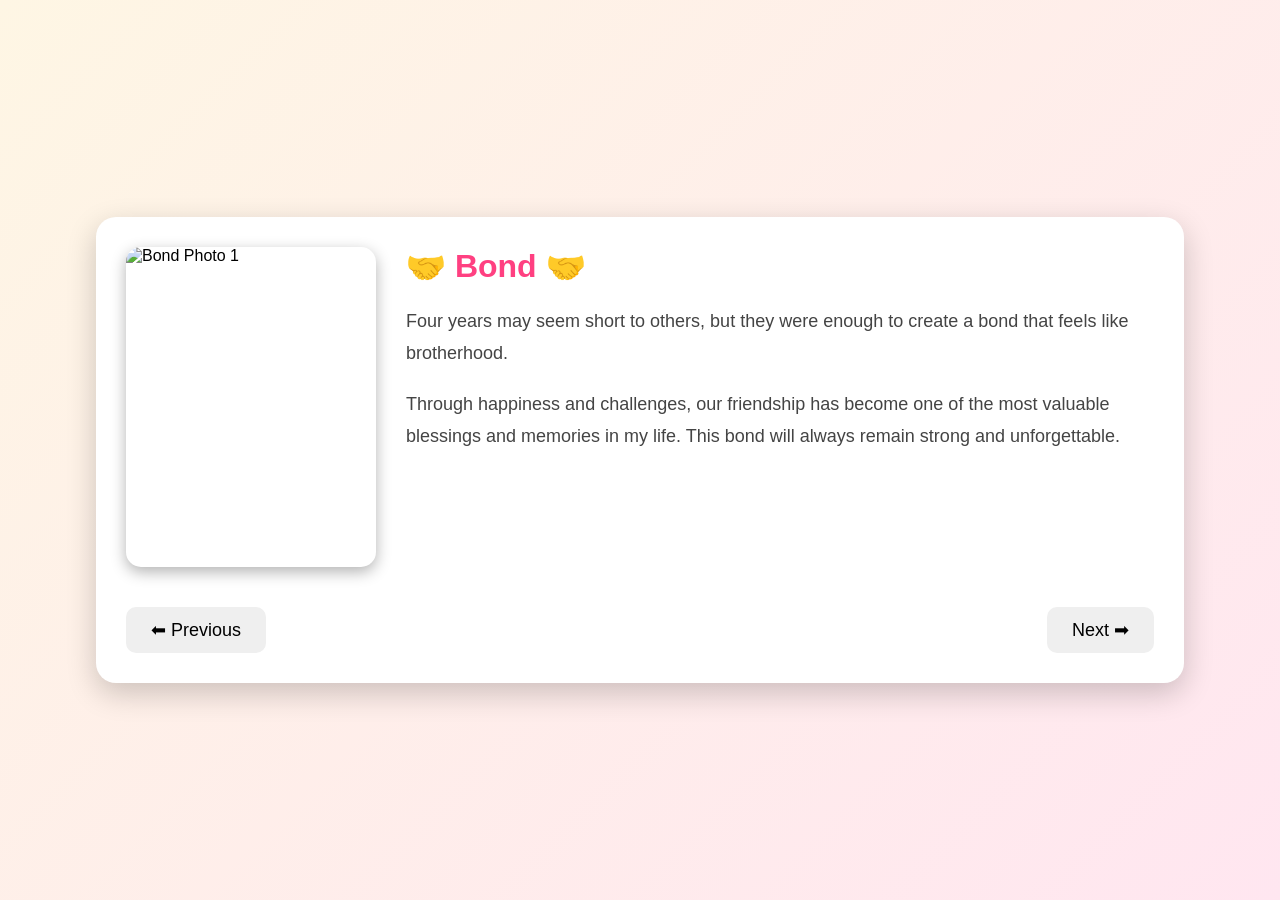
==== bond.html @ 82c38d9c "Add files via upload" ====
<!DOCTYPE html>
<html lang="en">
<head>
<meta charset="UTF-8">
<meta name="viewport" content="width=device-width, initial-scale=1.0">

<title>🤝 Bond 🤝</title>

<style>

*{
    margin:0;
    padding:0;
    box-sizing:border-box;
}

body{
    font-family: Arial, sans-serif;
    background: linear-gradient(135deg,#fef6e4,#ffe6f0);
    height:100vh;
    display:flex;
    justify-content:center;
    align-items:center;
}

.container{
    width:85%;
    max-width:1100px;
    background:white;
    padding:30px;
    border-radius:20px;
    box-shadow:0 10px 30px rgba(0,0,0,0.2);
}

.memory-section{
    display:flex;
    align-items:flex-start;
    gap:30px;
}

.photo-column{
    display:flex;
    flex-direction:column;
    gap:15px;
}

.memory-photo{
    width:250px;
    height:320px;
    object-fit:cover;
    border-radius:15px;
    box-shadow:0 5px 15px rgba(0,0,0,0.3);
}

.memory-text{
    flex:1;
}

.memory-text h1{
    color:#ff4081;
    margin-bottom:20px;
}

.memory-text p{
    font-size:18px;
    line-height:1.8;
    color:#444;
}

.navigation{
    margin-top:40px;
    display:flex;
    justify-content:space-between;
}

.navigation button{
    padding:12px 25px;
    border:none;
    border-radius:10px;
    font-size:18px;
    cursor:pointer;
    transition:0.3s;
}

.navigation button:hover{
    transform:scale(1.05);
}

</style>
</head>
<audio id="bgMusic" loop>
    <source src="music/song2.mp3" type="audio/mpeg">
</audio>

<script>
const bgMusic = document.getElementById("bgMusic");

window.addEventListener("load", () => {
    const savedTime = localStorage.getItem("musicTime");

    if (savedTime) {
        bgMusic.currentTime = parseFloat(savedTime);
    }

    bgMusic.play().catch(() => {});
});

setInterval(() => {
    localStorage.setItem("musicTime", bgMusic.currentTime);
}, 500);

window.addEventListener("beforeunload", () => {
    localStorage.setItem("musicTime", bgMusic.currentTime);
});
</script>

<body>

<div class="container">

    <div class="memory-section">

        <div class="photo-column">

            <img src="images/photo6.jpg"
                 class="memory-photo"
                 alt="Bond Photo 1">


        </div>

        <div class="memory-text">

            <h1>🤝 Bond 🤝</h1>

            <p>
                Four years may seem short to others,
                but they were enough to create a bond
                that feels like brotherhood.
            </p>

            <br>

            <p>
                Through happiness and challenges,
                our friendship has become one of
                the most valuable blessings and
                memories in my life. This bond
                will always remain strong and
                unforgettable.
            </p>

        </div>

    </div>

    <div class="navigation">

        <button onclick="previousPage()">
            ⬅ Previous
        </button>

        <button onclick="nextPage()">
            Next ➡
        </button>

    </div>

</div>

<script>

function previousPage(){
    window.location.href="specialwords.html";
}

function nextPage(){
    window.location.href="memories.html";
}

</script>

</body>
</html>
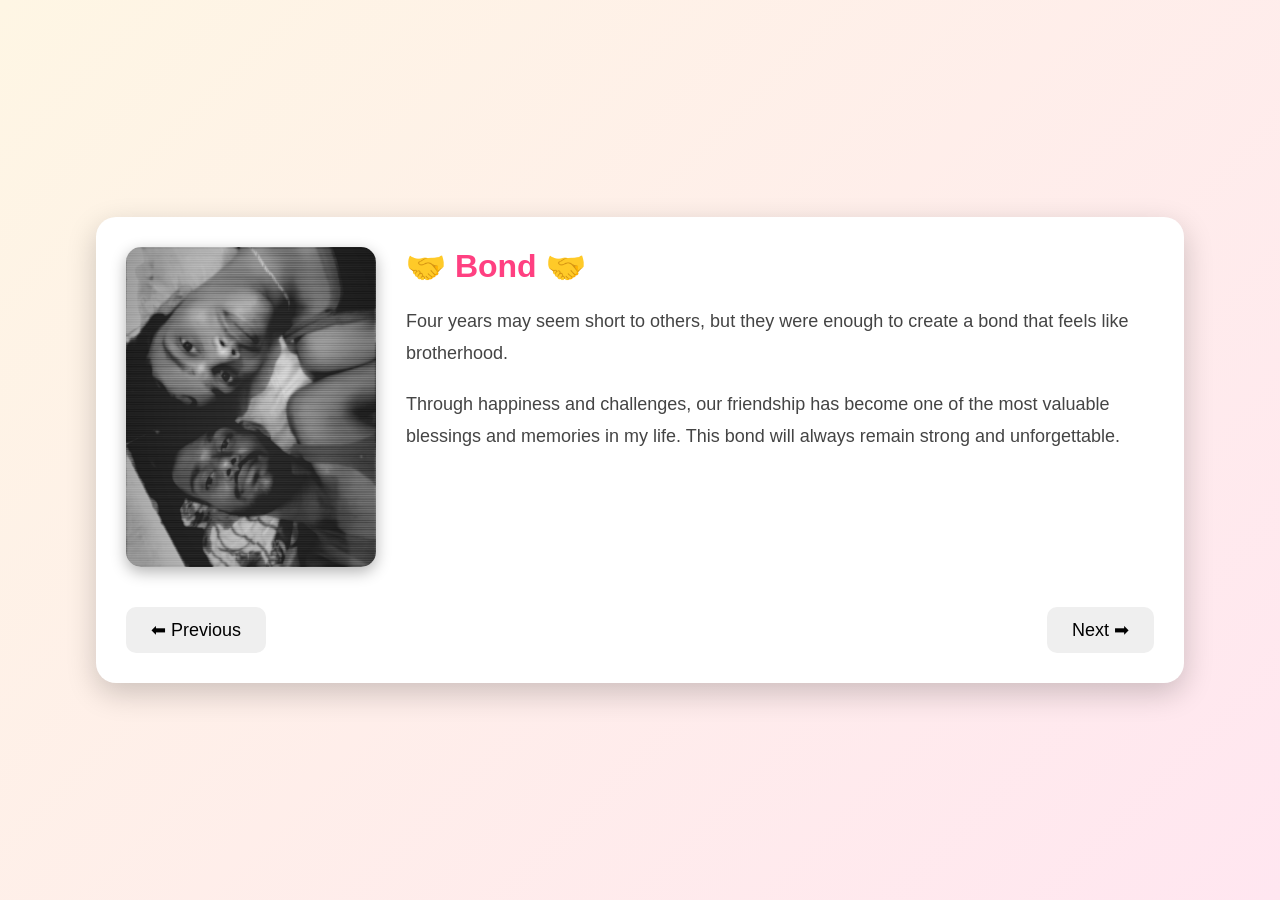
==== commit 984836ba: "Fix image source typo and clean up HTML" ====
--- a/bond.html
+++ b/bond.html
@@ -89,7 +89,7 @@
 </style>
 </head>
 <audio id="bgMusic" loop>
-    <source src="music/song2.mp3" type="audio/mpeg">
+    <source src="song2.mp3" type="audio/mpeg">
 </audio>
 
 <script>
@@ -122,7 +122,7 @@
 
         <div class="photo-column">
 
-            <img src="images/photo6.jpg"
+            <img src="photo6.jpg"
                  class="memory-photo"
                  alt="Bond Photo 1">
 
@@ -181,4 +181,4 @@
 </script>
 
 </body>
-</html>+</html>
